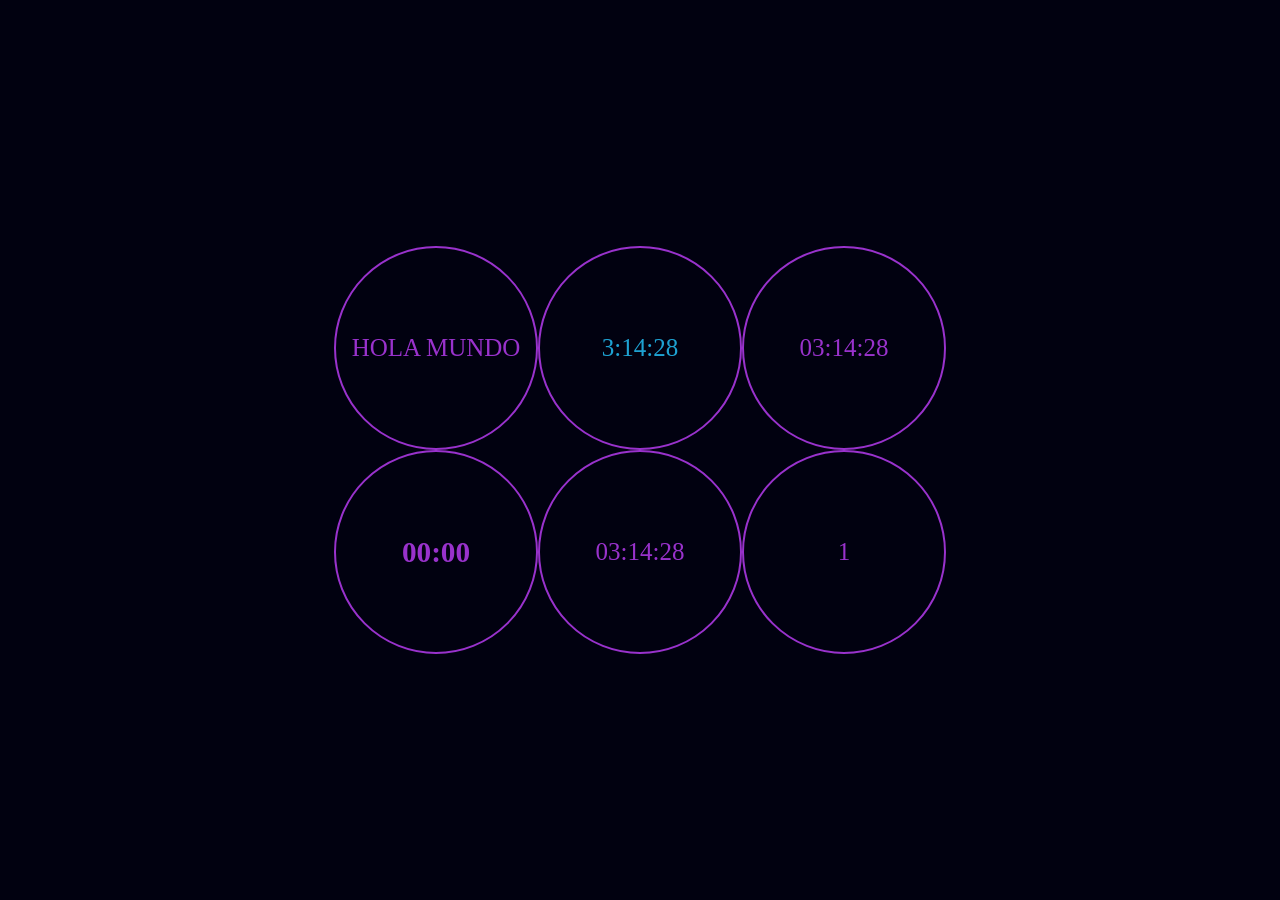
==== reloj-digital-basico-Memorizacion/index.html @ 01e744b6 "Tipografia Cronometro Digital y mas pruebas" ====
<!DOCTYPE html>
<html lang="en">

<head>
    <meta charset="UTF-8">
    <meta name="viewport" content="width=device-width, initial-scale=1.0">
    <title>Reloj Digital</title>
    <link rel="stylesheet" href="styles.css">
</head>

<body>
    <section>
        <div id="HolaMundo"></div>
        <div>
            <h3>00:00</h3>
        </div>
    </section>
    <section>
        <div id="reloj"></div>
        <div id="relojCeros"></div>
    </section>
    <section>
        <div id="crono"></div>
        <div id="cronoActualizando"></div>
    </section>
    <script src="script.js"></script>
</body>

</html>
---- reloj-digital-basico-Memorizacion/styles.css ----
body{
    margin: 0;
    width: 100vw;
    height: 100vh;
    background-color: rgb(1, 1, 16);
    color: darkorchid;

    width: 100vw;
    height: 100vh;
    overflow: hidden;
    
    display: flex;
    align-items: center;
    justify-content: center;
}

div{
    font-size: 25px;
    display: flex;
    align-items: center;
    justify-content: center;

    width: 200px;
    height: 200px;
    border: 2px solid darkorchid;
    border-radius: 50%;
}
#reloj{
    color: rgb(30, 162, 210);
}
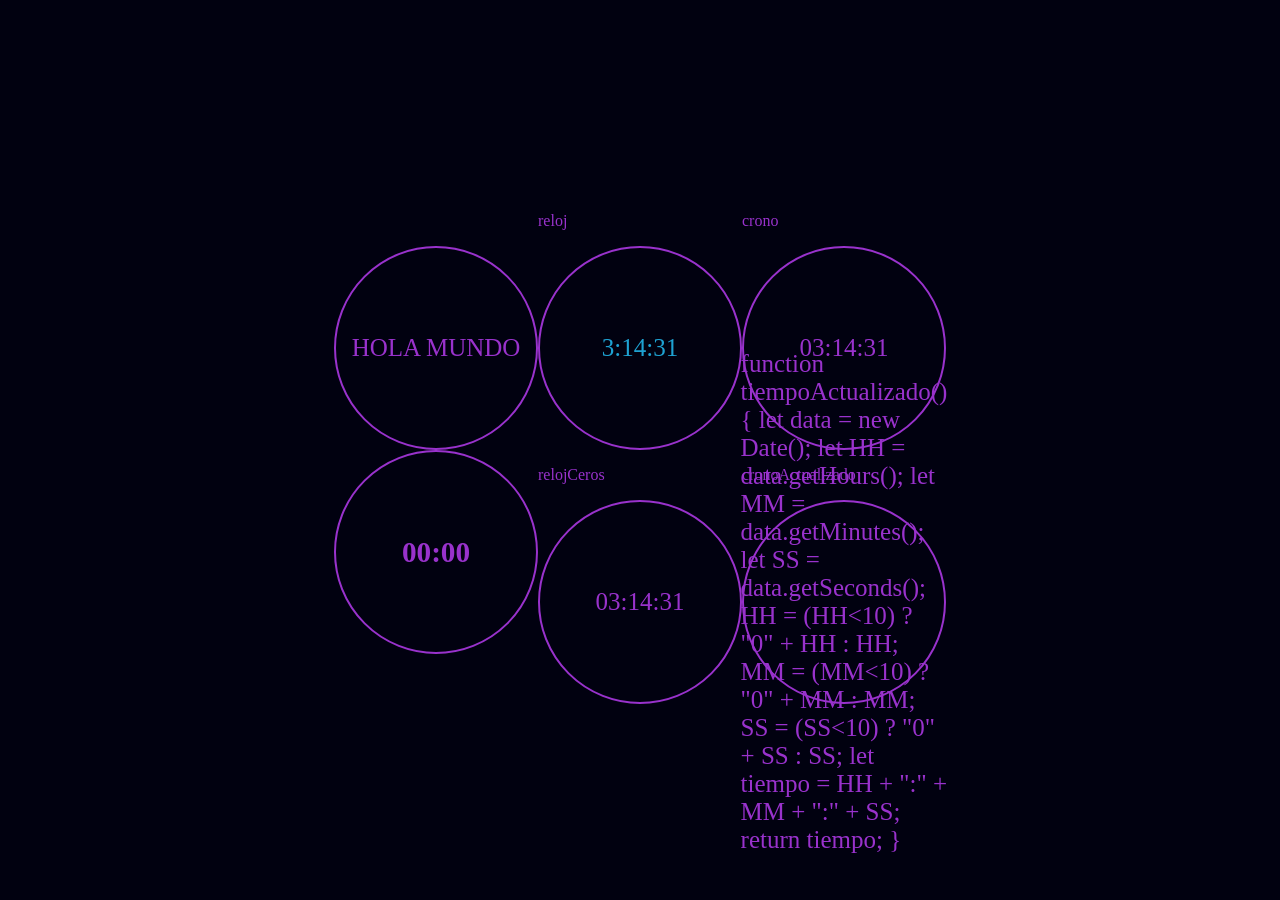
==== commit 87833c79: "reloj-final simplificado y mejorado y preparación de reloj-final-cronometro" ====
--- a/reloj-digital-basico-Memorizacion/index.html
+++ b/reloj-digital-basico-Memorizacion/index.html
@@ -16,12 +16,16 @@
         </div>
     </section>
     <section>
-        <div id="reloj"></div>
-        <div id="relojCeros"></div>
+        <p>reloj</p>
+        <div id="reloj">reloj</div>
+        <p>relojCeros</p>
+        <div id="relojCeros">relojCeros</div>
     </section>
     <section>
+        <p>crono</p>
         <div id="crono"></div>
-        <div id="cronoActualizando"></div>
+        <p>cronoActualizado</p>
+        <div id="cronoActualizado"></div>
     </section>
     <script src="script.js"></script>
 </body>
